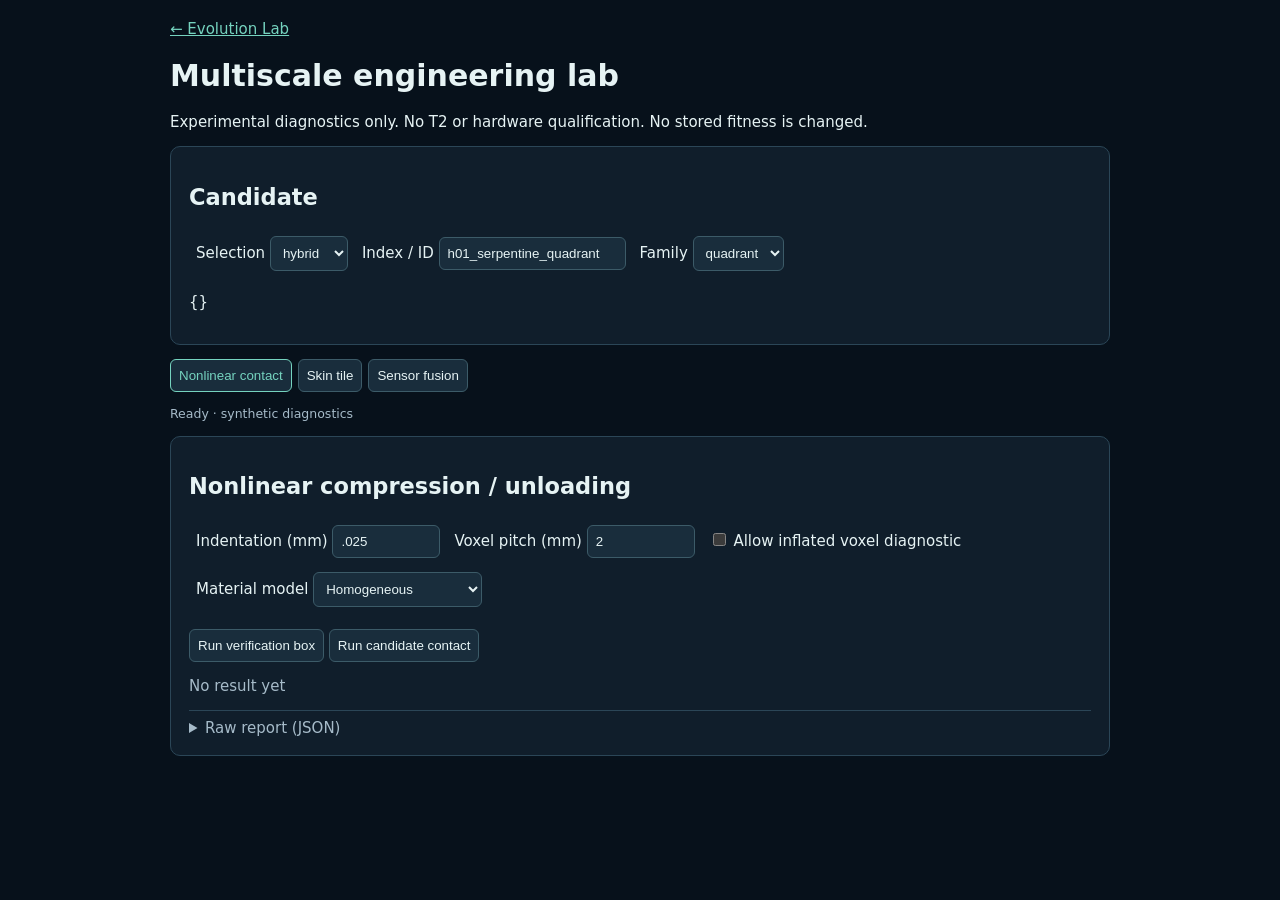
==== neuroskin_v30/lab.html @ b6096e7b "Reuse FEM internal force and expose signed membrane reactions and slope diagnostics" ====
<!doctype html><html lang="en"><meta charset="utf-8"><meta name="viewport" content="width=device-width,initial-scale=1"><title>NeuroSkin · Multiscale lab</title>
<script src="/static/plotly.min.js"></script><script src="/static/lab_visuals.js"></script><style>html{background:#07111b;color-scheme:dark}html.embedded-root{background:#101e2b}body{display:flow-root;box-sizing:border-box;font:15px system-ui;background:#07111b;color:#e6f3f4;max-width:980px;margin:auto;padding:20px}a{color:#75d3bf}section{border:1px solid #2b4657;background:#101e2b;border-radius:10px;padding:18px;margin:14px 0}label{display:inline-block;margin:7px}input,select,button{background:#192d3c;color:inherit;border:1px solid #3c5b68;border-radius:6px;padding:8px}input[type=number]{width:90px}button{cursor:pointer}button:disabled{opacity:.5}pre{white-space:pre-wrap;overflow-wrap:anywhere;max-height:350px;overflow:auto}#maps{display:flex;flex-wrap:wrap;gap:14px}.map{display:grid;gap:3px}.cell{min-width:40px;padding:7px;text-align:center;border-radius:4px;font-size:12px;color:#e6f3f4}small{color:#a6bbc9}[hidden]{display:none!important}#labTabs{display:flex;flex-wrap:wrap;gap:6px;margin:12px 0}#labTabs button[aria-selected=true]{border-color:#75d3bf;color:#75d3bf}.embedded{max-width:none;margin:0;padding:0;background:#101e2b}.embedded>#backToEvolution,.embedded>h1,.embedded>p{display:none}.embedded section{margin:8px 0}.embedded pre{max-height:420px}.embedded #maps{overflow:auto}button:focus-visible{outline:2px solid #75d3bf;outline-offset:2px}.lab-metrics{display:grid;grid-template-columns:repeat(auto-fit,minmax(150px,1fr));gap:8px;margin:12px 0}.lab-metrics:empty{display:none}.lab-metric{background:#192d3c;padding:10px;border-radius:7px;display:grid;gap:4px;min-width:0}.lab-metric strong{color:#75d3bf;font-size:17px;overflow-wrap:anywhere}.lab-table{grid-column:1/-1;width:100%;border-collapse:collapse;font-size:12px}.lab-table th,.lab-table td{border-bottom:1px solid #2b4657;padding:8px;text-align:right}.lab-table th:first-child,.lab-table td:first-child{text-align:left}.lab-status,.lab-activity{color:#a6bbc9}.lab-raw{border-top:1px solid #2b4657;padding-top:8px;margin-top:8px}.lab-raw summary{color:#a6bbc9;cursor:pointer}@media(max-width:620px){.lab-table{display:block;overflow:auto;white-space:nowrap}.lab-metrics{grid-template-columns:repeat(auto-fit,minmax(125px,1fr))}} .lab-visuals{display:grid;grid-template-columns:repeat(2,minmax(0,1fr));gap:8px;margin:10px 0}.lab-visuals[hidden]{display:none!important}.lab-visual-plot{height:340px;min-width:0}.lab-visuals .lab-visual-controls,.lab-visuals .lab-visual-note{grid-column:1/-1}.lab-visual-controls{display:flex;flex-wrap:wrap;gap:6px;align-items:center}.lab-visual-wide{grid-column:1/-1;height:420px}@media(max-width:720px){.lab-visuals{grid-template-columns:1fr}.lab-visual-plot,.lab-visual-wide{height:300px}}</style>
<a id="backToEvolution" href="/">← Evolution Lab</a><h1>Multiscale engineering lab</h1><p>Experimental diagnostics only. No T2 or hardware qualification. No stored fitness is changed.</p>
<section><h2>Candidate</h2><label>Selection <select id="selection"><option>hybrid</option><option>seed</option><option>best</option><option>id</option><option>family</option><option>gallery</option></select></label><label>Index / ID <input id="index" value="h01_serpentine_quadrant"></label><label>Family <select id="family"><option>quadrant</option><option>crown</option><option>chiral</option></select></label><p id="context"></p></section>
<section><h2>Nonlinear compression / unloading</h2><label>Indentation (mm) <input id="indent" type="number" min=".001" max=".25" step=".005" value=".025"></label><label>Voxel pitch (mm) <input id="meshPitch" type="number" min=".5" max="2.5" step=".25" value="2"></label><label><input id="allow" type="checkbox"> Allow inflated voxel diagnostic</label><label>Material model <select id="materialModel"><option value="homogeneous">Homogeneous</option><option value="stiff_plates">Two bonded materials</option></select></label><span id="materialSettings" hidden><label>Second material E (MPa) <input id="secondE" type="number" value="10" min=".01" max="1000" step=".1"></label></span><p><button id="box">Run verification box</button> <button id="candidate">Run candidate contact</button></p><pre id="fem">No result yet</pre></section>
<section><h2>Tile response and grid reconstruction (T0)</h2><label>Size <select id="size"><option>3</option><option>5</option><option>8</option></select></label><label>Pitch (mm) <input id="pitch" type="number" value="20" min="1" max="100"></label><label>Membrane model <select id="membraneModel"><option value="spring">Fast scalar springs</option><option value="tensioned_q1">Pretensioned Q1 membrane</option></select></label><span id="springSettings"><label>Coupling (N/mm) <input id="coupling" type="number" value=".2" min="0" step=".05"></label></span><span id="membraneSettings" hidden><label>Pretension (N/mm) <input id="pretension" type="number" value=".2" min=".001" max="20" step=".05"></label><label>Cells per pitch <select id="membraneSubdivisions"><option>4</option><option>8</option></select></label></span><label>Noise (N RMS) <input id="noise" type="number" value=".001" min="0" step=".001"></label><p>Contacts (mm, N); coordinates originate at the first taxel centre.</p><div id="contacts"></div><button id="add">Add contact</button> <button id="tile">Solve tile</button><div id="maps"></div><pre id="tileResult">No result yet</pre></section>
<section><h2>Sensor fusion — matched readout ablation (T0)</h2><p>Compare static, intermediate-stage and wired PVDF outputs at a known excitation frequency. No change to stored fitness.</p><label>Contact grid <select id="fusionGrid"><option value="3">3 × 3</option><option value="5">5 × 5</option></select></label><label>Frequency <select id="fusionFrequency"><option value="0">DC (0 Hz)</option><option value="2">2 Hz</option><option value="25" selected>25 Hz</option><option value="150">150 Hz</option></select></label><button id="fusion">Compare readouts</button><pre id="fusionResult">No result yet</pre></section>
<script>
'use strict';const $=id=>document.getElementById(id), q=new URLSearchParams(location.search);for(const key of ['selection','index','family'])if(q.has(key))$(key).value=q.get(key);
const context={};for(const key of ['run_id','generation','piezo_count_override','piezo_wiring_override','expected_live_run_id','expected_candidate_id'])if(q.has(key))context[key]=['run_id','expected_live_run_id','expected_candidate_id'].includes(key)?q.get(key):Number(q.get(key));$('context').textContent=JSON.stringify(context);for(const key of ['selection','index','family'])$(key).onchange=()=>{for(const k of Object.keys(context))delete context[k];$('context').textContent='Live candidate selection';};
function selection(){return {...context,selection:$('selection').value,index:$('index').value,family:$('family').value};}function num(id){return Number($(id).value);}
let labBusy=false;
function makeNode(tag,text,cls){const n=document.createElement(tag);if(text)n.textContent=text;if(cls)n.className=cls;return n;}
function activity(text,busy){labBusy=busy;const n=$('labActivity');if(n)n.textContent=text;if(window.parent!==window&&q.get('embedded')==='1')parent.postMessage({type:'neuroskin:lab-busy',busy},location.origin);}
async function post(path,payload,out,render){if(labBusy)return;const controls=[...document.querySelectorAll('button,input,select')].filter(n=>!n.disabled&&!n.closest('#labTabs'));controls.forEach(b=>b.disabled=true);const ui=labOutputs.get(out.id);ui.summary.replaceChildren();ui.result=null;renderLabVisual();ui.status.textContent='Computing…';out.textContent='Computing…';activity('Computing '+path+'…',true);try{const r=await fetch('/api/v30/'+path,{method:'POST',headers:{'Content-Type':'application/json'},body:JSON.stringify(payload)}),d=await r.json();if(!r.ok)throw Error(typeof d.detail==='string'?d.detail:JSON.stringify(d.detail));out.textContent=JSON.stringify(d,null,2);renderSummary(path,d,ui.summary);ui.status.textContent='Completed · diagnostic only';if(render)render(d);ui.result=d;renderLabVisual();if(embedded)parent.postMessage({type:'neuroskin:lab-report',result:d},location.origin);activity('Completed '+path,false);}catch(e){ui.status.textContent='Error: '+e.message;out.textContent='Error: '+e.message;activity('Request failed',false);}finally{controls.forEach(b=>b.disabled=false);activity($('labActivity').textContent,false);}}
$('materialModel').onchange=()=>{$('materialSettings').hidden=$('materialModel').value==='homogeneous';};
$('box').onclick=()=>post('nonlinear/contact-box',{indentation_mm:num('indent'),layered:$('materialModel').value==='stiff_plates',second_young_MPa:num('secondE')},$('fem'));$('candidate').onclick=()=>post('nonlinear/candidate',{...selection(),indentation_mm:num('indent'),pitch_mm:num('meshPitch'),allow_inflated_geometry:$('allow').checked,material_model:$('materialModel').value,plate_young_MPa:num('secondE')},$('fem'));
$('fusion').onclick=()=>post('fusion',{...selection(),grid:num('fusionGrid'),frequency_hz:num('fusionFrequency')},$('fusionResult'));
function addContact(x=20,y=20,f=.1){if($('contacts').children.length>=8)return;const row=document.createElement('div');for(const [title,v] of [['X',x],['Y',y],['Force',f]]){const l=document.createElement('label'),i=document.createElement('input');l.textContent=title+' ';i.type='number';i.step='any';i.value=v;l.append(i);row.append(l);}const b=document.createElement('button');b.textContent='Remove';b.onclick=()=>row.remove();row.append(b);$('contacts').append(row);}addContact();$('add').onclick=()=>addContact();
function renderMaps(d){$('maps').replaceChildren();const max=Math.max(1e-12,...[...d.load_grid_N.flat(),...d.reaction_N.flat(),...d.reconstructed_load_N.flat()].map(Math.abs));for(const [title,grid] of [['Applied load',d.load_grid_N],['Taxel reactions',d.reaction_N],['Reconstructed grid',d.reconstructed_load_N]]){const panel=document.createElement('div'),h=document.createElement('h3'),map=document.createElement('div');h.textContent=title+' [N]';map.className='map';map.style.gridTemplateColumns='repeat('+grid.length+',1fr)';for(const val of grid.flat()){const cell=document.createElement('div');cell.className='cell';cell.style.background='rgba('+(val<0?'88,139,220':'68,180,158')+','+(.10+.8*Math.abs(val)/max)+')';cell.textContent=val.toFixed(3);map.append(cell);}panel.append(h,map);$('maps').append(panel);}}
$('membraneModel').onchange=()=>{$('springSettings').hidden=$('membraneModel').value!=='spring';$('membraneSettings').hidden=$('membraneModel').value!=='tensioned_q1';};
$('tile').onclick=()=>{const contacts=[...$('contacts').children].map(r=>{const [x_mm,y_mm,force_N]=[...r.querySelectorAll('input')].map(i=>Number(i.value));return{x_mm,y_mm,force_N};});$('maps').replaceChildren();post('tile',{...selection(),size:num('size'),pitch_mm:num('pitch'),coupling_N_mm:num('coupling'),membrane_model:$('membraneModel').value,pretension_N_mm:num('pretension'),membrane_subdivisions:num('membraneSubdivisions'),noise_N:num('noise'),contacts},$('tileResult'),renderMaps);};

const labOutputs=new Map();let labVisible=true,visualDraw=Promise.resolve(),visualRevision=0;
const labVisuals=window.NeuroLabVisuals;
for(const id of ['fem','tileResult','fusionResult']){const pre=$(id),status=makeNode('p','No result yet','lab-status'),summary=makeNode('div','','lab-metrics'),raw=makeNode('details','','lab-raw');status.setAttribute('role','status');raw.append(makeNode('summary','Raw report (JSON)'));pre.before(status,summary,raw);raw.append(pre);const visual=makeNode('div','','lab-visuals');visual.id=id+'Visual';visual.hidden=true;summary.after(visual);labOutputs.set(id,{status,summary,visual,result:null,stage:2,scale:1});}
function renderLabVisual(){
  const rev=++visualRevision;
  visualDraw=visualDraw.catch(()=>{}).then(async()=>{
    if(rev!==visualRevision)return;
    const ids=['fem','tileResult','fusionResult'];
    for(const [i,id] of ids.entries()){
      const ui=labOutputs.get(id),v=ui.visual,d=ui.result;
      for(const plot of v.querySelectorAll('.js-plotly-plot'))Plotly.purge(plot);
      v.replaceChildren();v.hidden=!labVisible||i!==activeLab||!d;
      if(v.hidden)continue;
      try{
        const append=async(spec,wide=false)=>{const div=makeNode('div','','lab-visual-plot'+(wide?' lab-visual-wide':''));v.append(div);await Plotly.react(div,spec.traces,spec.layout,labVisuals.config);};
        if(id==='fem'&&d.contact_fields){
          const bar=makeNode('div','','lab-visual-controls'),stage=makeNode('select'),scale=makeNode('select');
          stage.id='contactVisualStage';stage.setAttribute('aria-label','Contact stage');
          d.stages.forEach((s,j)=>stage.append(new Option('Step '+(j+1)+' · '+s.indentation_mm+' mm',j)));
          stage.value=String(ui.stage);stage.onchange=()=>{ui.stage=Number(stage.value);renderLabVisual();};
          for(const s of [1,5,10,20])scale.append(new Option(s+'× deformation',s));
          scale.value=String(ui.scale);scale.onchange=()=>{ui.scale=Number(scale.value);renderLabVisual();};
          bar.append(stage,scale,makeNode('small','Green: material 1 · purple: material 2 · ghost: reference; indenter shown only at true scale.'));v.append(bar);
          await append(labVisuals.contact(d,ui.stage,ui.scale));await append(labVisuals.contactCurve(d));
        }else if(id==='tileResult'){await append(labVisuals.tile(d),true);}
        else if(id==='fusionResult'){await append(labVisuals.fusion(d),true);}
      }catch(e){v.append(makeNode('small','Visualization unavailable: '+e.message,'lab-visual-note'));}
    }
  });
}
function renderSummary(path,d,root){
 const fmt=(n,digits=3)=>Number.isFinite(n)?Number(n).toFixed(digits):'—';
 const add=(name,value,note)=>{const card=makeNode('div','','lab-metric');card.append(makeNode('small',name),makeNode('strong',value));if(note)card.append(makeNode('small',note));root.append(card);};
 if(path.startsWith('nonlinear/')){
  const stages=d.stages||[],peak=Math.max(0,...stages.map(s=>s.contact_force_N||0));
  add('Materials',String(d.materials?.length??1),'Perfectly bonded elastic regions');
  add('Mesh',String(d.mesh?.tetrahedra??'—')+' TET4',d.inflated_features?d.inflated_features+' inflated members':'Reference or resolved geometry');
  add('Peak contact force',fmt(peak,5)+' N');add('Force balance error',fmt(Math.max(0,...stages.map(s=>s.vertical_balance_error_N||0)),8)+' N');
  add('Residual displacement',fmt(stages.at(-1)?.displacement_max_mm,8)+' mm','After elastic unloading');
 }else if(path==='tile'){
  add('Total applied load',fmt(d.load_grid_N.flat().reduce((a,b)=>a+b,0),4)+' N');add('Force balance error',fmt(d.force_balance_error_N,8)+' N');
  add('Grid reconstruction RMSE',fmt(1000*d.reconstruction_grid_rmse_N,3)+' mN',d.membrane_surface?'Taxel-center inverse basis':'Matched-model inverse');add('Transfer condition',fmt(d.transfer_condition,2));
  if(d.membrane_surface){add('Membrane mesh',String(d.membrane_surface.node_count)+' nodes');add('Membrane energy',fmt(d.membrane_energy_Nmm*1000,4)+' µJ');add('Energy balance',fmt(d.energy_balance_error_Nmm,9)+' N mm');add('Maximum slope',fmt(d.maximum_membrane_slope,4),d.small_slope_screen?'Within assumed 0.1 small-slope screen':'Outside assumed 0.1 small-slope screen; refine model');add('Minimum bonded reaction',fmt(d.minimum_reaction_N,5)+' N','Negative = tensile reaction, not unilateral contact');}
 }else if(path==='fusion'){
  const table=makeNode('table','','lab-table'),head=makeNode('tr');for(const col of ['Readout','Channels','Force RMSE [mN]','Position MAE [mm]','False positives'])head.append(makeNode('th',col));table.append(head);
  for(const [name,m] of Object.entries(d.models||{})){const tr=makeNode('tr');for(const v of [name.replaceAll('_',' '),String(m.channels),fmt(1000*m.force_rmse_norm_N,2),fmt(m.position_mae_mm),fmt(100*m.false_positive_fraction_assumed,1)+'%'])tr.append(makeNode('td',v));table.append(tr);}root.append(table);
  add('Assumed PVDF clipping',fmt(100*d.pvdf_saturated_sample_fraction_assumed,1)+'%','Ideal ADC ±1.65 V');
  if(d.feedback_study){const f=d.feedback_study;add('Feedback study',fmt(f.selected_feedback_pF,1)+' pF','Validation-selected, not applied');add('Held-out clipping',fmt(100*f.test_saturated_fraction,1)+'%','Ideal gain model');add('Feedback resistance',fmt(f.required_feedback_resistance_Gohm_assumed,2)+' GΩ','Ideal RC only');}
 }
}
const embedded=q.get('embedded')==='1'&&window.parent!==window;
const sections=[...document.querySelectorAll('section')];
const tabNames=['Nonlinear contact','Skin tile','Sensor fusion'];
const nav=document.createElement('nav');nav.id='labTabs';nav.setAttribute('role','tablist');nav.setAttribute('aria-label','Multiscale experiments');
const labActivity=makeNode('small','Ready · synthetic diagnostics','lab-activity');labActivity.id='labActivity';labActivity.setAttribute('role','status');sections[1].before(nav,labActivity);
let activeLab=0;
function showLab(i){activeLab=i;sections.slice(1).forEach((s,j)=>{s.hidden=i!==j;const b=nav.children[j];b.setAttribute('aria-selected',String(i===j));b.tabIndex=i===j?0:-1;});renderLabVisual();}
tabNames.forEach((name,i)=>{const b=document.createElement('button');b.type='button';b.textContent=name;b.id='lab-tab-'+i;b.setAttribute('role','tab');sections[i+1].id='lab-panel-'+i;sections[i+1].setAttribute('role','tabpanel');sections[i+1].setAttribute('aria-labelledby',b.id);b.setAttribute('aria-controls',sections[i+1].id);b.onclick=()=>showLab(i);nav.append(b);});
nav.addEventListener('keydown',e=>{if(!['ArrowLeft','ArrowRight','Home','End'].includes(e.key))return;e.preventDefault();showLab(e.key==='Home'?0:e.key==='End'?2:(activeLab+(e.key==='ArrowRight'?1:2))%3);nav.children[activeLab].focus();});showLab(0);
if(embedded){document.documentElement.classList.add('embedded-root');document.body.classList.add('embedded');sections[0].hidden=true;for(const key of ['selection','index','family'])$(key).disabled=true;
 const reportHeight=()=>parent.postMessage({type:'neuroskin:lab-height',height:Math.ceil(document.body.getBoundingClientRect().height)},location.origin);
 window.addEventListener('message',e=>{if(e.origin===location.origin&&e.source===parent&&e.data?.type==='neuroskin:lab-visible'&&typeof e.data.visible==='boolean'){labVisible=e.data.visible;renderLabVisual();}});
 new ResizeObserver(reportHeight).observe(document.body);reportHeight();}
</script></html>
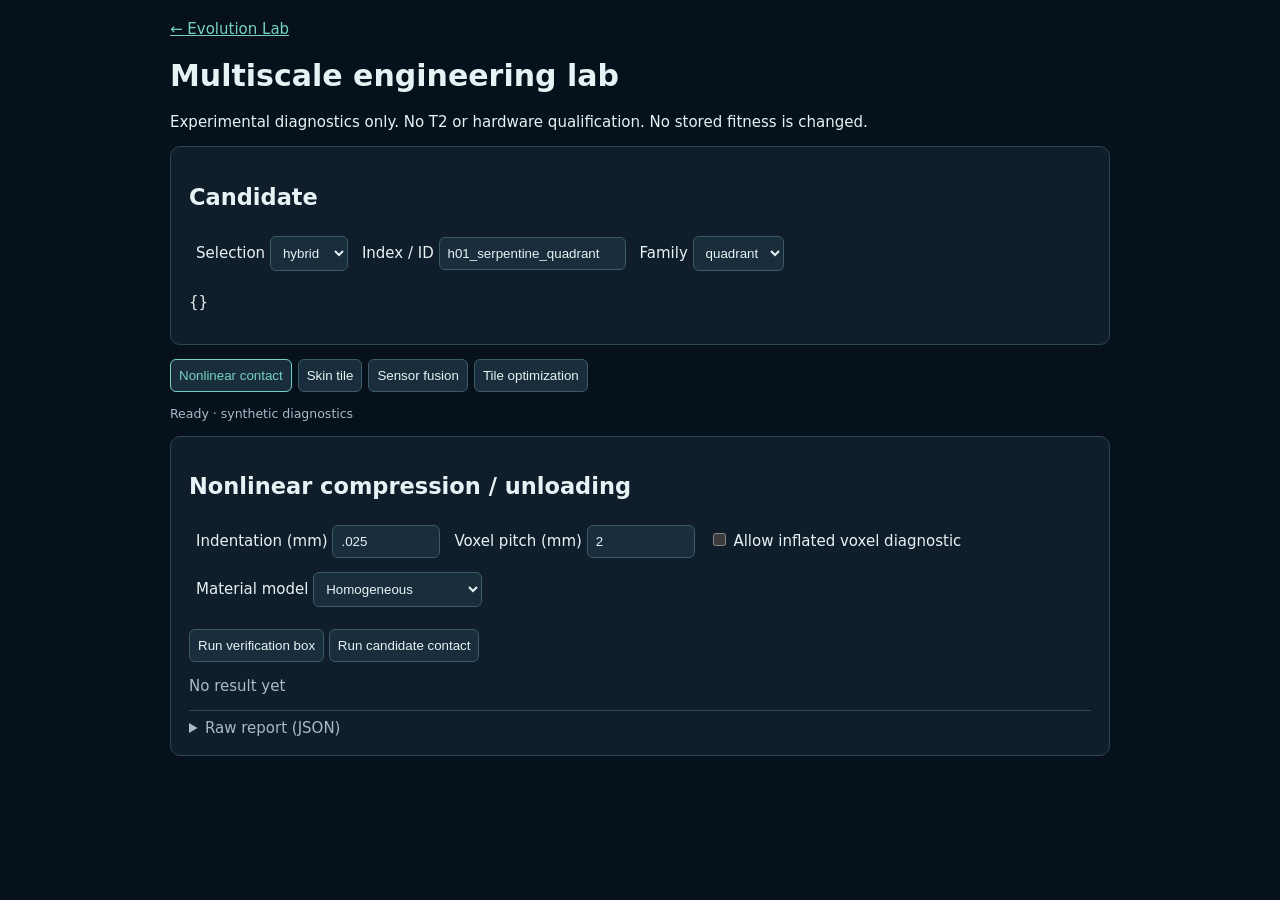
==== commit eae2b242: "Add fixed-footprint multiscale tile design search and separate nonlinear Pareto refinement" ====
--- a/neuroskin_v30/lab.html
+++ b/neuroskin_v30/lab.html
@@ -3,8 +3,9 @@
 <a id="backToEvolution" href="/">← Evolution Lab</a><h1>Multiscale engineering lab</h1><p>Experimental diagnostics only. No T2 or hardware qualification. No stored fitness is changed.</p>
 <section><h2>Candidate</h2><label>Selection <select id="selection"><option>hybrid</option><option>seed</option><option>best</option><option>id</option><option>family</option><option>gallery</option></select></label><label>Index / ID <input id="index" value="h01_serpentine_quadrant"></label><label>Family <select id="family"><option>quadrant</option><option>crown</option><option>chiral</option></select></label><p id="context"></p></section>
 <section><h2>Nonlinear compression / unloading</h2><label>Indentation (mm) <input id="indent" type="number" min=".001" max=".25" step=".005" value=".025"></label><label>Voxel pitch (mm) <input id="meshPitch" type="number" min=".5" max="2.5" step=".25" value="2"></label><label><input id="allow" type="checkbox"> Allow inflated voxel diagnostic</label><label>Material model <select id="materialModel"><option value="homogeneous">Homogeneous</option><option value="stiff_plates">Two bonded materials</option></select></label><span id="materialSettings" hidden><label>Second material E (MPa) <input id="secondE" type="number" value="10" min=".01" max="1000" step=".1"></label></span><p><button id="box">Run verification box</button> <button id="candidate">Run candidate contact</button></p><pre id="fem">No result yet</pre></section>
-<section><h2>Tile response and grid reconstruction (T0)</h2><label>Size <select id="size"><option>3</option><option>5</option><option>8</option></select></label><label>Pitch (mm) <input id="pitch" type="number" value="20" min="1" max="100"></label><label>Membrane model <select id="membraneModel"><option value="spring">Fast scalar springs</option><option value="tensioned_q1">Pretensioned Q1 membrane</option></select></label><span id="springSettings"><label>Coupling (N/mm) <input id="coupling" type="number" value=".2" min="0" step=".05"></label></span><span id="membraneSettings" hidden><label>Pretension (N/mm) <input id="pretension" type="number" value=".2" min=".001" max="20" step=".05"></label><label>Cells per pitch <select id="membraneSubdivisions"><option>4</option><option>8</option></select></label></span><label>Noise (N RMS) <input id="noise" type="number" value=".001" min="0" step=".001"></label><p>Contacts (mm, N); coordinates originate at the first taxel centre.</p><div id="contacts"></div><button id="add">Add contact</button> <button id="tile">Solve tile</button><div id="maps"></div><pre id="tileResult">No result yet</pre></section>
+<section><h2>Tile response and grid reconstruction (T0)</h2><label>Size <select id="size"><option>3</option><option>5</option><option>8</option></select></label><label>Pitch (mm) <input id="pitch" type="number" value="20" min="1" max="100"></label><label>Membrane model <select id="membraneModel"><option value="spring">Fast scalar springs</option><option value="tensioned_q1">Pretensioned Q1 membrane</option><option value="nonlinear_coupled">Nonlinear membrane + 3D substrate</option></select></label><span id="springSettings"><label>Coupling (N/mm) <input id="coupling" type="number" value=".2" min="0" step=".05"></label></span><span id="membraneSettings" hidden><label>Pretension (N/mm) <input id="pretension" type="number" value=".2" min=".001" max="20" step=".05"></label><label>Cells per pitch <select id="membraneSubdivisions"><option>4</option><option>8</option></select></label></span><span id="nonlinearTileSettings" hidden><label>Membrane E (MPa) <input id="membraneE" type="number" value="2" min=".01" max="100" step=".1"></label><label>Membrane thickness (mm) <input id="membraneThickness" type="number" value=".5" min=".01" max="5" step=".1"></label><label>Substrate E (MPa) <input id="substrateE" type="number" value="1" min=".01" max="1000" step=".1"></label><label>Substrate thickness (mm) <input id="substrateThickness" type="number" value="4" min=".1" max="20" step=".1"></label></span><label>Noise (N RMS) <input id="noise" type="number" value=".001" min="0" step=".001"></label><p>Contacts (mm, N); coordinates originate at the first taxel centre.</p><div id="contacts"></div><button id="add">Add contact</button> <button id="tile">Solve tile</button><div id="maps"></div><pre id="tileResult">No result yet</pre></section>
 <section><h2>Sensor fusion — matched readout ablation (T0)</h2><p>Compare static, intermediate-stage and wired PVDF outputs at a known excitation frequency. No change to stored fitness.</p><label>Contact grid <select id="fusionGrid"><option value="3">3 × 3</option><option value="5">5 × 5</option></select></label><label>Frequency <select id="fusionFrequency"><option value="0">DC (0 Hz)</option><option value="2">2 Hz</option><option value="25" selected>25 Hz</option><option value="150">150 Hz</option></select></label><button id="fusion">Compare readouts</button><pre id="fusionResult">No result yet</pre></section>
+<section><h2>Multiscale skin optimization (T0)</h2><p>Fixed physical patch, common contacts, linear screen followed by nonlinear 3D-substrate refinement. No automatic champion promotion.</p><label>Patch side (mm) <input id="optSide" type="number" value="120" min="60" max="300"></label><label>Finalists <select id="optFinalists"><option>1</option><option selected>2</option><option>3</option></select></label><label>CPU workers <select id="optWorkers"><option>1</option><option selected>2</option><option>3</option><option>4</option></select></label><label><input id="optLibrary" type="checkbox" checked> Include 2 reference hybrids</label><p>Search 3×3 and 5×5; pretension 0.1/0.3/1 N/mm; substrate depth 2/4 mm. Uses current membrane E, thickness, substrate E and noise controls from Skin tile.</p><button id="optimizeTile">Optimize patch</button><pre id="optimizationResult">No result yet</pre></section>
 <script>
 'use strict';const $=id=>document.getElementById(id), q=new URLSearchParams(location.search);for(const key of ['selection','index','family'])if(q.has(key))$(key).value=q.get(key);
 const context={};for(const key of ['run_id','generation','piezo_count_override','piezo_wiring_override','expected_live_run_id','expected_candidate_id'])if(q.has(key))context[key]=['run_id','expected_live_run_id','expected_candidate_id'].includes(key)?q.get(key):Number(q.get(key));$('context').textContent=JSON.stringify(context);for(const key of ['selection','index','family'])$(key).onchange=()=>{for(const k of Object.keys(context))delete context[k];$('context').textContent='Live candidate selection';};
@@ -18,17 +19,18 @@
 $('fusion').onclick=()=>post('fusion',{...selection(),grid:num('fusionGrid'),frequency_hz:num('fusionFrequency')},$('fusionResult'));
 function addContact(x=20,y=20,f=.1){if($('contacts').children.length>=8)return;const row=document.createElement('div');for(const [title,v] of [['X',x],['Y',y],['Force',f]]){const l=document.createElement('label'),i=document.createElement('input');l.textContent=title+' ';i.type='number';i.step='any';i.value=v;l.append(i);row.append(l);}const b=document.createElement('button');b.textContent='Remove';b.onclick=()=>row.remove();row.append(b);$('contacts').append(row);}addContact();$('add').onclick=()=>addContact();
 function renderMaps(d){$('maps').replaceChildren();const max=Math.max(1e-12,...[...d.load_grid_N.flat(),...d.reaction_N.flat(),...d.reconstructed_load_N.flat()].map(Math.abs));for(const [title,grid] of [['Applied load',d.load_grid_N],['Taxel reactions',d.reaction_N],['Reconstructed grid',d.reconstructed_load_N]]){const panel=document.createElement('div'),h=document.createElement('h3'),map=document.createElement('div');h.textContent=title+' [N]';map.className='map';map.style.gridTemplateColumns='repeat('+grid.length+',1fr)';for(const val of grid.flat()){const cell=document.createElement('div');cell.className='cell';cell.style.background='rgba('+(val<0?'88,139,220':'68,180,158')+','+(.10+.8*Math.abs(val)/max)+')';cell.textContent=val.toFixed(3);map.append(cell);}panel.append(h,map);$('maps').append(panel);}}
-$('membraneModel').onchange=()=>{$('springSettings').hidden=$('membraneModel').value!=='spring';$('membraneSettings').hidden=$('membraneModel').value!=='tensioned_q1';};
-$('tile').onclick=()=>{const contacts=[...$('contacts').children].map(r=>{const [x_mm,y_mm,force_N]=[...r.querySelectorAll('input')].map(i=>Number(i.value));return{x_mm,y_mm,force_N};});$('maps').replaceChildren();post('tile',{...selection(),size:num('size'),pitch_mm:num('pitch'),coupling_N_mm:num('coupling'),membrane_model:$('membraneModel').value,pretension_N_mm:num('pretension'),membrane_subdivisions:num('membraneSubdivisions'),noise_N:num('noise'),contacts},$('tileResult'),renderMaps);};
+$('membraneModel').onchange=()=>{$('springSettings').hidden=$('membraneModel').value!=='spring';$('membraneSettings').hidden=$('membraneModel').value==='spring';$('nonlinearTileSettings').hidden=$('membraneModel').value!=='nonlinear_coupled';};
+$('tile').onclick=()=>{const contacts=[...$('contacts').children].map(r=>{const [x_mm,y_mm,force_N]=[...r.querySelectorAll('input')].map(i=>Number(i.value));return{x_mm,y_mm,force_N};});$('maps').replaceChildren();post($('membraneModel').value==='nonlinear_coupled'?'tile/nonlinear':'tile',{...selection(),size:num('size'),pitch_mm:num('pitch'),coupling_N_mm:num('coupling'),membrane_model:$('membraneModel').value,pretension_N_mm:num('pretension'),membrane_subdivisions:num('membraneSubdivisions'),membrane_young_MPa:num('membraneE'),membrane_thickness_mm:num('membraneThickness'),substrate_young_MPa:num('substrateE'),substrate_thickness_mm:num('substrateThickness'),noise_N:num('noise'),contacts},$('tileResult'),renderMaps);};
 
+$('optimizeTile').onclick=()=>post('tile/optimize',{...selection(),patch_side_mm:num('optSide'),finalists:num('optFinalists'),compute_workers:num('optWorkers'),include_library:$('optLibrary').checked,membrane_young_MPa:num('membraneE'),membrane_thickness_mm:num('membraneThickness'),substrate_young_MPa:num('substrateE'),noise_N:num('noise')},$('optimizationResult'));
 const labOutputs=new Map();let labVisible=true,visualDraw=Promise.resolve(),visualRevision=0;
 const labVisuals=window.NeuroLabVisuals;
-for(const id of ['fem','tileResult','fusionResult']){const pre=$(id),status=makeNode('p','No result yet','lab-status'),summary=makeNode('div','','lab-metrics'),raw=makeNode('details','','lab-raw');status.setAttribute('role','status');raw.append(makeNode('summary','Raw report (JSON)'));pre.before(status,summary,raw);raw.append(pre);const visual=makeNode('div','','lab-visuals');visual.id=id+'Visual';visual.hidden=true;summary.after(visual);labOutputs.set(id,{status,summary,visual,result:null,stage:2,scale:1});}
+for(const id of ['fem','tileResult','fusionResult','optimizationResult']){const pre=$(id),status=makeNode('p','No result yet','lab-status'),summary=makeNode('div','','lab-metrics'),raw=makeNode('details','','lab-raw');status.setAttribute('role','status');raw.append(makeNode('summary','Raw report (JSON)'));pre.before(status,summary,raw);raw.append(pre);const visual=makeNode('div','','lab-visuals');visual.id=id+'Visual';visual.hidden=true;summary.after(visual);labOutputs.set(id,{status,summary,visual,result:null,stage:2,scale:1,field:'material'});}
 function renderLabVisual(){
   const rev=++visualRevision;
   visualDraw=visualDraw.catch(()=>{}).then(async()=>{
     if(rev!==visualRevision)return;
-    const ids=['fem','tileResult','fusionResult'];
+    const ids=['fem','tileResult','fusionResult','optimizationResult'];
     for(const [i,id] of ids.entries()){
       const ui=labOutputs.get(id),v=ui.visual,d=ui.result;
       for(const plot of v.querySelectorAll('.js-plotly-plot'))Plotly.purge(plot);
@@ -43,10 +45,12 @@
           stage.value=String(ui.stage);stage.onchange=()=>{ui.stage=Number(stage.value);renderLabVisual();};
           for(const s of [1,5,10,20])scale.append(new Option(s+'× deformation',s));
           scale.value=String(ui.scale);scale.onchange=()=>{ui.scale=Number(scale.value);renderLabVisual();};
-          bar.append(stage,scale,makeNode('small','Green: material 1 · purple: material 2 · ghost: reference; indenter shown only at true scale.'));v.append(bar);
-          await append(labVisuals.contact(d,ui.stage,ui.scale));await append(labVisuals.contactCurve(d));
+          const field=makeNode('select');field.setAttribute('aria-label','Nonlinear field');for(const [k,v] of [['material','Material regions'],['stress','Cauchy von Mises [MPa]'],['J','Volume ratio J']])field.append(new Option(v,k));field.value=ui.field;field.onchange=()=>{ui.field=field.value;renderLabVisual();};
+          bar.append(stage,scale,field,makeNode('small','Ghost: reference; indenter shown only at true scale. Field scale shared across stages.'));v.append(bar);
+          await append(labVisuals.contact(d,ui.stage,ui.scale,ui.field));await append(labVisuals.contactCurve(d));
         }else if(id==='tileResult'){await append(labVisuals.tile(d),true);}
         else if(id==='fusionResult'){await append(labVisuals.fusion(d),true);}
+        else if(id==='optimizationResult'){await append(labVisuals.optimization(d),true);}
       }catch(e){v.append(makeNode('small','Visualization unavailable: '+e.message,'lab-visual-note'));}
     }
   });
@@ -60,10 +64,15 @@
   add('Mesh',String(d.mesh?.tetrahedra??'—')+' TET4',d.inflated_features?d.inflated_features+' inflated members':'Reference or resolved geometry');
   add('Peak contact force',fmt(peak,5)+' N');add('Force balance error',fmt(Math.max(0,...stages.map(s=>s.vertical_balance_error_N||0)),8)+' N');
   add('Residual displacement',fmt(stages.at(-1)?.displacement_max_mm,8)+' mm','After elastic unloading');
- }else if(path==='tile'){
+ }else if(path==='tile'||path==='tile/nonlinear'){
   add('Total applied load',fmt(d.load_grid_N.flat().reduce((a,b)=>a+b,0),4)+' N');add('Force balance error',fmt(d.force_balance_error_N,8)+' N');
   add('Grid reconstruction RMSE',fmt(1000*d.reconstruction_grid_rmse_N,3)+' mN',d.membrane_surface?'Taxel-center inverse basis':'Matched-model inverse');add('Transfer condition',fmt(d.transfer_condition,2));
+  if(d.substrate){add('Substrate mesh',String(d.substrate.mesh.tetrahedra)+' TET4');add('Substrate energy',fmt(d.substrate_energy_Nmm*1000,4)+' µJ');add('Substrate strain',fmt(d.substrate.max_abs_principal_strain,4),d.substrate.small_strain_screen?'Within assumed linear strain screen':'Outside assumed linear strain screen');add('Membrane stretch energy',fmt(d.membrane_stretch_energy_Nmm*1000,4)+' µJ');add('Moderate slope screen',d.moderate_slope_screen?'Within 0.5':'Outside 0.5');}
   if(d.membrane_surface){add('Membrane mesh',String(d.membrane_surface.node_count)+' nodes');add('Membrane energy',fmt(d.membrane_energy_Nmm*1000,4)+' µJ');add('Energy balance',fmt(d.energy_balance_error_Nmm,9)+' N mm');add('Maximum slope',fmt(d.maximum_membrane_slope,4),d.small_slope_screen?'Within assumed 0.1 small-slope screen':'Outside assumed 0.1 small-slope screen; refine model');add('Minimum bonded reaction',fmt(d.minimum_reaction_N,5)+' N','Negative = tensile reaction, not unilateral contact');}
+ }else if(path==='tile/optimize'){
+  add('Screened',String(d.screening.length),d.screening_pass_count+' diagnostic passes');add('Refined',String(d.refined.length),d.refined_pareto_ids.length+' eligible Pareto designs');add('Excluded',String(d.excluded.length),'Conservative clearance');add('CPU workers',String(d.workers));
+  const table=makeNode('table','','lab-table'),head=makeNode('tr');for(const col of ['Refined design','Receptor','Grid','T [N/mm]','Depth [mm]','Force RMSE [mN]','Position MAE [mm]','Power [mW]','Status'])head.append(makeNode('th',col));table.append(head);
+  for(const r of d.refined){const tr=makeNode('tr');for(const v of [r.id,r.receptor.id,r.size+'×'+r.size,r.pretension_N_mm,r.substrate_thickness_mm,fmt(1000*r.metrics?.force_rmse_N,2),fmt(r.metrics?.position_mae_mm,2),fmt(r.metrics?.power_mW,2),r.failed?'Failed':d.refined_pareto_ids.includes(r.id)?'Pareto':r.diagnostic_screen_pass?'Pass':'Not eligible'])tr.append(makeNode('td',String(v)));table.append(tr);}root.append(table);
  }else if(path==='fusion'){
   const table=makeNode('table','','lab-table'),head=makeNode('tr');for(const col of ['Readout','Channels','Force RMSE [mN]','Position MAE [mm]','False positives'])head.append(makeNode('th',col));table.append(head);
   for(const [name,m] of Object.entries(d.models||{})){const tr=makeNode('tr');for(const v of [name.replaceAll('_',' '),String(m.channels),fmt(1000*m.force_rmse_norm_N,2),fmt(m.position_mae_mm),fmt(100*m.false_positive_fraction_assumed,1)+'%'])tr.append(makeNode('td',v));table.append(tr);}root.append(table);
@@ -73,13 +82,13 @@
 }
 const embedded=q.get('embedded')==='1'&&window.parent!==window;
 const sections=[...document.querySelectorAll('section')];
-const tabNames=['Nonlinear contact','Skin tile','Sensor fusion'];
+const tabNames=['Nonlinear contact','Skin tile','Sensor fusion','Tile optimization'];
 const nav=document.createElement('nav');nav.id='labTabs';nav.setAttribute('role','tablist');nav.setAttribute('aria-label','Multiscale experiments');
 const labActivity=makeNode('small','Ready · synthetic diagnostics','lab-activity');labActivity.id='labActivity';labActivity.setAttribute('role','status');sections[1].before(nav,labActivity);
 let activeLab=0;
 function showLab(i){activeLab=i;sections.slice(1).forEach((s,j)=>{s.hidden=i!==j;const b=nav.children[j];b.setAttribute('aria-selected',String(i===j));b.tabIndex=i===j?0:-1;});renderLabVisual();}
 tabNames.forEach((name,i)=>{const b=document.createElement('button');b.type='button';b.textContent=name;b.id='lab-tab-'+i;b.setAttribute('role','tab');sections[i+1].id='lab-panel-'+i;sections[i+1].setAttribute('role','tabpanel');sections[i+1].setAttribute('aria-labelledby',b.id);b.setAttribute('aria-controls',sections[i+1].id);b.onclick=()=>showLab(i);nav.append(b);});
-nav.addEventListener('keydown',e=>{if(!['ArrowLeft','ArrowRight','Home','End'].includes(e.key))return;e.preventDefault();showLab(e.key==='Home'?0:e.key==='End'?2:(activeLab+(e.key==='ArrowRight'?1:2))%3);nav.children[activeLab].focus();});showLab(0);
+nav.addEventListener('keydown',e=>{if(!['ArrowLeft','ArrowRight','Home','End'].includes(e.key))return;e.preventDefault();showLab(e.key==='Home'?0:e.key==='End'?tabNames.length-1:(activeLab+(e.key==='ArrowRight'?1:tabNames.length-1))%tabNames.length);nav.children[activeLab].focus();});showLab(0);
 if(embedded){document.documentElement.classList.add('embedded-root');document.body.classList.add('embedded');sections[0].hidden=true;for(const key of ['selection','index','family'])$(key).disabled=true;
  const reportHeight=()=>parent.postMessage({type:'neuroskin:lab-height',height:Math.ceil(document.body.getBoundingClientRect().height)},location.origin);
  window.addEventListener('message',e=>{if(e.origin===location.origin&&e.source===parent&&e.data?.type==='neuroskin:lab-visible'&&typeof e.data.visible==='boolean'){labVisible=e.data.visible;renderLabVisual();}});
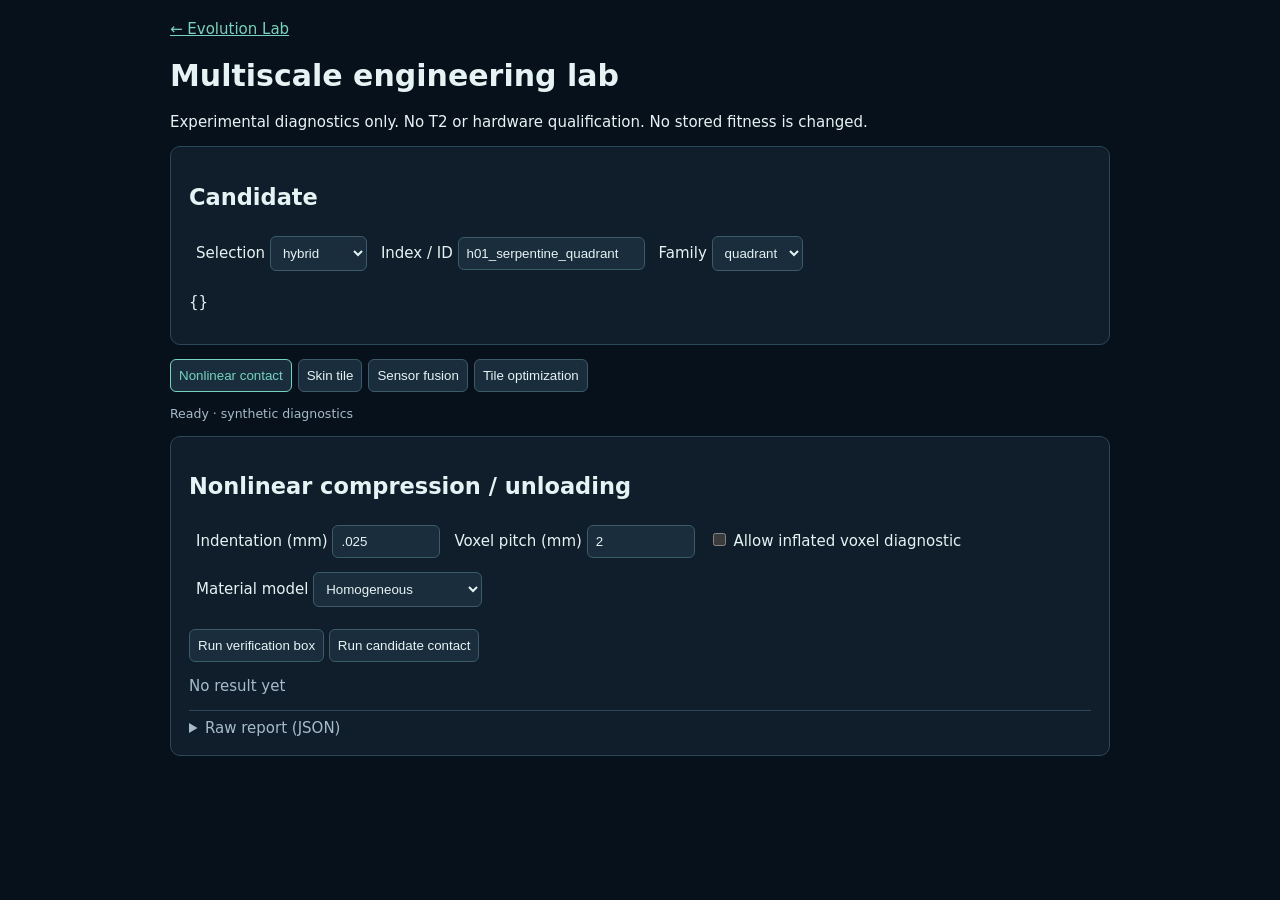
==== commit b4450927: "Save qualifying final run champions in User bests library" ====
--- a/neuroskin_v30/lab.html
+++ b/neuroskin_v30/lab.html
@@ -1,11 +1,11 @@
 <!doctype html><html lang="en"><meta charset="utf-8"><meta name="viewport" content="width=device-width,initial-scale=1"><title>NeuroSkin · Multiscale lab</title>
-<script src="/static/plotly.min.js"></script><script src="/static/lab_visuals.js"></script><style>html{background:#07111b;color-scheme:dark}html.embedded-root{background:#101e2b}body{display:flow-root;box-sizing:border-box;font:15px system-ui;background:#07111b;color:#e6f3f4;max-width:980px;margin:auto;padding:20px}a{color:#75d3bf}section{border:1px solid #2b4657;background:#101e2b;border-radius:10px;padding:18px;margin:14px 0}label{display:inline-block;margin:7px}input,select,button{background:#192d3c;color:inherit;border:1px solid #3c5b68;border-radius:6px;padding:8px}input[type=number]{width:90px}button{cursor:pointer}button:disabled{opacity:.5}pre{white-space:pre-wrap;overflow-wrap:anywhere;max-height:350px;overflow:auto}#maps{display:flex;flex-wrap:wrap;gap:14px}.map{display:grid;gap:3px}.cell{min-width:40px;padding:7px;text-align:center;border-radius:4px;font-size:12px;color:#e6f3f4}small{color:#a6bbc9}[hidden]{display:none!important}#labTabs{display:flex;flex-wrap:wrap;gap:6px;margin:12px 0}#labTabs button[aria-selected=true]{border-color:#75d3bf;color:#75d3bf}.embedded{max-width:none;margin:0;padding:0;background:#101e2b}.embedded>#backToEvolution,.embedded>h1,.embedded>p{display:none}.embedded section{margin:8px 0}.embedded pre{max-height:420px}.embedded #maps{overflow:auto}button:focus-visible{outline:2px solid #75d3bf;outline-offset:2px}.lab-metrics{display:grid;grid-template-columns:repeat(auto-fit,minmax(150px,1fr));gap:8px;margin:12px 0}.lab-metrics:empty{display:none}.lab-metric{background:#192d3c;padding:10px;border-radius:7px;display:grid;gap:4px;min-width:0}.lab-metric strong{color:#75d3bf;font-size:17px;overflow-wrap:anywhere}.lab-table{grid-column:1/-1;width:100%;border-collapse:collapse;font-size:12px}.lab-table th,.lab-table td{border-bottom:1px solid #2b4657;padding:8px;text-align:right}.lab-table th:first-child,.lab-table td:first-child{text-align:left}.lab-status,.lab-activity{color:#a6bbc9}.lab-raw{border-top:1px solid #2b4657;padding-top:8px;margin-top:8px}.lab-raw summary{color:#a6bbc9;cursor:pointer}@media(max-width:620px){.lab-table{display:block;overflow:auto;white-space:nowrap}.lab-metrics{grid-template-columns:repeat(auto-fit,minmax(125px,1fr))}} .lab-visuals{display:grid;grid-template-columns:repeat(2,minmax(0,1fr));gap:8px;margin:10px 0}.lab-visuals[hidden]{display:none!important}.lab-visual-plot{height:340px;min-width:0}.lab-visuals .lab-visual-controls,.lab-visuals .lab-visual-note{grid-column:1/-1}.lab-visual-controls{display:flex;flex-wrap:wrap;gap:6px;align-items:center}.lab-visual-wide{grid-column:1/-1;height:420px}@media(max-width:720px){.lab-visuals{grid-template-columns:1fr}.lab-visual-plot,.lab-visual-wide{height:300px}}</style>
+<script src="/static/plotly.min.js"></script><script src="/static/lab_visuals.js"></script><script src="/static/skin_patch_visual.js"></script><style>html{background:#07111b;color-scheme:dark}html.embedded-root{background:#101e2b}body{display:flow-root;box-sizing:border-box;font:15px system-ui;background:#07111b;color:#e6f3f4;max-width:980px;margin:auto;padding:20px}a{color:#75d3bf}section{border:1px solid #2b4657;background:#101e2b;border-radius:10px;padding:18px;margin:14px 0}label{display:inline-block;margin:7px}input,select,button{background:#192d3c;color:inherit;border:1px solid #3c5b68;border-radius:6px;padding:8px}input[type=number]{width:90px}button{cursor:pointer}button:disabled{opacity:.5}pre{white-space:pre-wrap;overflow-wrap:anywhere;max-height:350px;overflow:auto}#maps{display:flex;flex-wrap:wrap;gap:14px}.map{display:grid;gap:3px}.cell{min-width:40px;padding:7px;text-align:center;border-radius:4px;font-size:12px;color:#e6f3f4}small{color:#a6bbc9}[hidden]{display:none!important}#labTabs{display:flex;flex-wrap:wrap;gap:6px;margin:12px 0}#labTabs button[aria-selected=true]{border-color:#75d3bf;color:#75d3bf}.embedded{max-width:none;margin:0;padding:0;background:#101e2b}.embedded>#backToEvolution,.embedded>h1,.embedded>p{display:none}.embedded section{margin:8px 0}.embedded pre{max-height:420px}.embedded #maps{overflow:auto}button:focus-visible{outline:2px solid #75d3bf;outline-offset:2px}.lab-metrics{display:grid;grid-template-columns:repeat(auto-fit,minmax(150px,1fr));gap:8px;margin:12px 0}.lab-metrics:empty{display:none}.lab-metric{background:#192d3c;padding:10px;border-radius:7px;display:grid;gap:4px;min-width:0}.lab-metric strong{color:#75d3bf;font-size:17px;overflow-wrap:anywhere}.lab-table{grid-column:1/-1;width:100%;border-collapse:collapse;font-size:12px}.lab-table th,.lab-table td{border-bottom:1px solid #2b4657;padding:8px;text-align:right}.lab-table th:first-child,.lab-table td:first-child{text-align:left}.lab-status,.lab-activity{color:#a6bbc9}.lab-raw{border-top:1px solid #2b4657;padding-top:8px;margin-top:8px}.lab-raw summary{color:#a6bbc9;cursor:pointer}@media(max-width:620px){.lab-table{display:block;overflow:auto;white-space:nowrap}.lab-metrics{grid-template-columns:repeat(auto-fit,minmax(125px,1fr))}} .lab-visuals{display:grid;grid-template-columns:repeat(2,minmax(0,1fr));gap:8px;margin:10px 0}.lab-visuals[hidden]{display:none!important}.lab-visual-plot{height:340px;min-width:0}.lab-visuals .lab-visual-controls,.lab-visuals .lab-visual-note{grid-column:1/-1}.lab-visual-controls{display:flex;flex-wrap:wrap;gap:6px;align-items:center}.lab-visual-wide{grid-column:1/-1;height:420px}@media(max-width:720px){.lab-visuals{grid-template-columns:1fr}.lab-visual-plot,.lab-visual-wide{height:300px}}.skin-patch-plot{height:540px;min-height:320px;max-height:1400px;resize:vertical;overflow:hidden;border-bottom:3px solid #3c5b68}#optGridSizes{border:1px solid #2b4657;border-radius:6px;margin:10px 0}#skinPatchDesign{max-width:100%}</style>
 <a id="backToEvolution" href="/">← Evolution Lab</a><h1>Multiscale engineering lab</h1><p>Experimental diagnostics only. No T2 or hardware qualification. No stored fitness is changed.</p>
-<section><h2>Candidate</h2><label>Selection <select id="selection"><option>hybrid</option><option>seed</option><option>best</option><option>id</option><option>family</option><option>gallery</option></select></label><label>Index / ID <input id="index" value="h01_serpentine_quadrant"></label><label>Family <select id="family"><option>quadrant</option><option>crown</option><option>chiral</option></select></label><p id="context"></p></section>
+<section><h2>Candidate</h2><label>Selection <select id="selection"><option>hybrid</option><option>seed</option><option value="user_best">user_best</option><option>best</option><option>id</option><option>family</option><option>gallery</option></select></label><label>Index / ID <input id="index" value="h01_serpentine_quadrant"></label><label>Family <select id="family"><option>quadrant</option><option>crown</option><option>chiral</option></select></label><p id="context"></p></section>
 <section><h2>Nonlinear compression / unloading</h2><label>Indentation (mm) <input id="indent" type="number" min=".001" max=".25" step=".005" value=".025"></label><label>Voxel pitch (mm) <input id="meshPitch" type="number" min=".5" max="2.5" step=".25" value="2"></label><label><input id="allow" type="checkbox"> Allow inflated voxel diagnostic</label><label>Material model <select id="materialModel"><option value="homogeneous">Homogeneous</option><option value="stiff_plates">Two bonded materials</option></select></label><span id="materialSettings" hidden><label>Second material E (MPa) <input id="secondE" type="number" value="10" min=".01" max="1000" step=".1"></label></span><p><button id="box">Run verification box</button> <button id="candidate">Run candidate contact</button></p><pre id="fem">No result yet</pre></section>
-<section><h2>Tile response and grid reconstruction (T0)</h2><label>Size <select id="size"><option>3</option><option>5</option><option>8</option></select></label><label>Pitch (mm) <input id="pitch" type="number" value="20" min="1" max="100"></label><label>Membrane model <select id="membraneModel"><option value="spring">Fast scalar springs</option><option value="tensioned_q1">Pretensioned Q1 membrane</option><option value="nonlinear_coupled">Nonlinear membrane + 3D substrate</option></select></label><span id="springSettings"><label>Coupling (N/mm) <input id="coupling" type="number" value=".2" min="0" step=".05"></label></span><span id="membraneSettings" hidden><label>Pretension (N/mm) <input id="pretension" type="number" value=".2" min=".001" max="20" step=".05"></label><label>Cells per pitch <select id="membraneSubdivisions"><option>4</option><option>8</option></select></label></span><span id="nonlinearTileSettings" hidden><label>Membrane E (MPa) <input id="membraneE" type="number" value="2" min=".01" max="100" step=".1"></label><label>Membrane thickness (mm) <input id="membraneThickness" type="number" value=".5" min=".01" max="5" step=".1"></label><label>Substrate E (MPa) <input id="substrateE" type="number" value="1" min=".01" max="1000" step=".1"></label><label>Substrate thickness (mm) <input id="substrateThickness" type="number" value="4" min=".1" max="20" step=".1"></label></span><label>Noise (N RMS) <input id="noise" type="number" value=".001" min="0" step=".001"></label><p>Contacts (mm, N); coordinates originate at the first taxel centre.</p><div id="contacts"></div><button id="add">Add contact</button> <button id="tile">Solve tile</button><div id="maps"></div><pre id="tileResult">No result yet</pre></section>
+<section><h2>Tile response and grid reconstruction (T0)</h2><label>Size <select id="size"><option>3</option><option>5</option><option>7</option></select></label><label>Pitch (mm) <input id="pitch" type="number" value="20" min="1" max="100"></label><label>Membrane model <select id="membraneModel"><option value="spring">Fast scalar springs</option><option value="tensioned_q1">Pretensioned Q1 membrane</option><option value="nonlinear_coupled">Nonlinear membrane + 3D substrate</option></select></label><span id="springSettings"><label>Coupling (N/mm) <input id="coupling" type="number" value=".2" min="0" step=".05"></label></span><span id="membraneSettings" hidden><label>Pretension (N/mm) <input id="pretension" type="number" value=".2" min=".001" max="20" step=".05"></label><label>Cells per pitch <select id="membraneSubdivisions"><option>4</option><option>8</option></select></label></span><span id="nonlinearTileSettings" hidden><label>In-plane kinematics <select id="membraneKinematics"><option value="relaxed_inplane" selected>Relaxed interior, fixed perimeter</option><option value="fixed_inplane">Fixed everywhere (reference)</option></select></label><label>Membrane E (MPa) <input id="membraneE" type="number" value="2" min=".01" max="100" step=".1"></label><label>Membrane thickness (mm) <input id="membraneThickness" type="number" value=".5" min=".01" max="5" step=".1"></label><label>Substrate E (MPa) <input id="substrateE" type="number" value="1" min=".01" max="1000" step=".1"></label><label>Substrate thickness (mm) <input id="substrateThickness" type="number" value="4" min=".1" max="20" step=".1"></label></span><label>Noise (N RMS) <input id="noise" type="number" value=".001" min="0" step=".001"></label><p>Contacts (mm, N); coordinates originate at the first taxel centre.</p><div id="contacts"></div><button id="add">Add contact</button> <button id="tile">Solve tile</button><div id="maps"></div><pre id="tileResult">No result yet</pre></section>
 <section><h2>Sensor fusion — matched readout ablation (T0)</h2><p>Compare static, intermediate-stage and wired PVDF outputs at a known excitation frequency. No change to stored fitness.</p><label>Contact grid <select id="fusionGrid"><option value="3">3 × 3</option><option value="5">5 × 5</option></select></label><label>Frequency <select id="fusionFrequency"><option value="0">DC (0 Hz)</option><option value="2">2 Hz</option><option value="25" selected>25 Hz</option><option value="150">150 Hz</option></select></label><button id="fusion">Compare readouts</button><pre id="fusionResult">No result yet</pre></section>
-<section><h2>Multiscale skin optimization (T0)</h2><p>Fixed physical patch, common contacts, linear screen followed by nonlinear 3D-substrate refinement. No automatic champion promotion.</p><label>Patch side (mm) <input id="optSide" type="number" value="120" min="60" max="300"></label><label>Finalists <select id="optFinalists"><option>1</option><option selected>2</option><option>3</option></select></label><label>CPU workers <select id="optWorkers"><option>1</option><option selected>2</option><option>3</option><option>4</option></select></label><label><input id="optLibrary" type="checkbox" checked> Include 2 reference hybrids</label><p>Search 3×3 and 5×5; pretension 0.1/0.3/1 N/mm; substrate depth 2/4 mm. Uses current membrane E, thickness, substrate E and noise controls from Skin tile.</p><button id="optimizeTile">Optimize patch</button><pre id="optimizationResult">No result yet</pre></section>
+<section><h2>Multiscale skin optimization (T0)</h2><p>Fixed physical patch, common contacts, linear screen followed by nonlinear 3D-substrate refinement. No automatic champion promotion.</p><label>Patch side (mm) <input id="optSide" type="number" value="160" min="60" max="300"></label><label>Finalists <select id="optFinalists"><option>1</option><option selected>2</option><option>3</option></select></label><label>CPU workers <select id="optWorkers"><option>1</option><option selected>2</option><option>3</option><option>4</option></select></label><label><input id="optLibrary" type="checkbox" checked> Include 2 reference hybrids</label><fieldset id="optGridSizes"><legend>Sensor grids to optimize</legend><label><input type="checkbox" value="3" checked>3 × 3</label><label><input type="checkbox" value="5" checked>5 × 5</label><label><input type="checkbox" value="7" checked>7 × 7</label></fieldset><p>Search selected grids; pretension 0.1/0.3/1 N/mm; substrate depth 2/4 mm. Uses current membrane E, thickness, substrate E and noise controls from Skin tile.</p><button id="optimizeTile">Optimize patch</button><pre id="optimizationResult">No result yet</pre></section>
 <script>
 'use strict';const $=id=>document.getElementById(id), q=new URLSearchParams(location.search);for(const key of ['selection','index','family'])if(q.has(key))$(key).value=q.get(key);
 const context={};for(const key of ['run_id','generation','piezo_count_override','piezo_wiring_override','expected_live_run_id','expected_candidate_id'])if(q.has(key))context[key]=['run_id','expected_live_run_id','expected_candidate_id'].includes(key)?q.get(key):Number(q.get(key));$('context').textContent=JSON.stringify(context);for(const key of ['selection','index','family'])$(key).onchange=()=>{for(const k of Object.keys(context))delete context[k];$('context').textContent='Live candidate selection';};
@@ -20,9 +20,9 @@
 function addContact(x=20,y=20,f=.1){if($('contacts').children.length>=8)return;const row=document.createElement('div');for(const [title,v] of [['X',x],['Y',y],['Force',f]]){const l=document.createElement('label'),i=document.createElement('input');l.textContent=title+' ';i.type='number';i.step='any';i.value=v;l.append(i);row.append(l);}const b=document.createElement('button');b.textContent='Remove';b.onclick=()=>row.remove();row.append(b);$('contacts').append(row);}addContact();$('add').onclick=()=>addContact();
 function renderMaps(d){$('maps').replaceChildren();const max=Math.max(1e-12,...[...d.load_grid_N.flat(),...d.reaction_N.flat(),...d.reconstructed_load_N.flat()].map(Math.abs));for(const [title,grid] of [['Applied load',d.load_grid_N],['Taxel reactions',d.reaction_N],['Reconstructed grid',d.reconstructed_load_N]]){const panel=document.createElement('div'),h=document.createElement('h3'),map=document.createElement('div');h.textContent=title+' [N]';map.className='map';map.style.gridTemplateColumns='repeat('+grid.length+',1fr)';for(const val of grid.flat()){const cell=document.createElement('div');cell.className='cell';cell.style.background='rgba('+(val<0?'88,139,220':'68,180,158')+','+(.10+.8*Math.abs(val)/max)+')';cell.textContent=val.toFixed(3);map.append(cell);}panel.append(h,map);$('maps').append(panel);}}
 $('membraneModel').onchange=()=>{$('springSettings').hidden=$('membraneModel').value!=='spring';$('membraneSettings').hidden=$('membraneModel').value==='spring';$('nonlinearTileSettings').hidden=$('membraneModel').value!=='nonlinear_coupled';};
-$('tile').onclick=()=>{const contacts=[...$('contacts').children].map(r=>{const [x_mm,y_mm,force_N]=[...r.querySelectorAll('input')].map(i=>Number(i.value));return{x_mm,y_mm,force_N};});$('maps').replaceChildren();post($('membraneModel').value==='nonlinear_coupled'?'tile/nonlinear':'tile',{...selection(),size:num('size'),pitch_mm:num('pitch'),coupling_N_mm:num('coupling'),membrane_model:$('membraneModel').value,pretension_N_mm:num('pretension'),membrane_subdivisions:num('membraneSubdivisions'),membrane_young_MPa:num('membraneE'),membrane_thickness_mm:num('membraneThickness'),substrate_young_MPa:num('substrateE'),substrate_thickness_mm:num('substrateThickness'),noise_N:num('noise'),contacts},$('tileResult'),renderMaps);};
+$('tile').onclick=()=>{const contacts=[...$('contacts').children].map(r=>{const [x_mm,y_mm,force_N]=[...r.querySelectorAll('input')].map(i=>Number(i.value));return{x_mm,y_mm,force_N};});$('maps').replaceChildren();post($('membraneModel').value==='nonlinear_coupled'?'tile/nonlinear':'tile',{...selection(),size:num('size'),pitch_mm:num('pitch'),coupling_N_mm:num('coupling'),membrane_model:$('membraneModel').value,pretension_N_mm:num('pretension'),membrane_subdivisions:num('membraneSubdivisions'),membrane_kinematics:$('membraneKinematics').value,membrane_young_MPa:num('membraneE'),membrane_thickness_mm:num('membraneThickness'),substrate_young_MPa:num('substrateE'),substrate_thickness_mm:num('substrateThickness'),noise_N:num('noise'),contacts},$('tileResult'),renderMaps);};
 
-$('optimizeTile').onclick=()=>post('tile/optimize',{...selection(),patch_side_mm:num('optSide'),finalists:num('optFinalists'),compute_workers:num('optWorkers'),include_library:$('optLibrary').checked,membrane_young_MPa:num('membraneE'),membrane_thickness_mm:num('membraneThickness'),substrate_young_MPa:num('substrateE'),noise_N:num('noise')},$('optimizationResult'));
+$('optimizeTile').onclick=()=>post('tile/optimize',{...selection(),sizes:[...document.querySelectorAll('#optGridSizes input:checked')].map(n=>Number(n.value)),patch_side_mm:num('optSide'),finalists:num('optFinalists'),compute_workers:num('optWorkers'),include_library:$('optLibrary').checked,membrane_young_MPa:num('membraneE'),membrane_thickness_mm:num('membraneThickness'),substrate_young_MPa:num('substrateE'),noise_N:num('noise')},$('optimizationResult'));
 const labOutputs=new Map();let labVisible=true,visualDraw=Promise.resolve(),visualRevision=0;
 const labVisuals=window.NeuroLabVisuals;
 for(const id of ['fem','tileResult','fusionResult','optimizationResult']){const pre=$(id),status=makeNode('p','No result yet','lab-status'),summary=makeNode('div','','lab-metrics'),raw=makeNode('details','','lab-raw');status.setAttribute('role','status');raw.append(makeNode('summary','Raw report (JSON)'));pre.before(status,summary,raw);raw.append(pre);const visual=makeNode('div','','lab-visuals');visual.id=id+'Visual';visual.hidden=true;summary.after(visual);labOutputs.set(id,{status,summary,visual,result:null,stage:2,scale:1,field:'material'});}
@@ -33,6 +33,7 @@
     const ids=['fem','tileResult','fusionResult','optimizationResult'];
     for(const [i,id] of ids.entries()){
       const ui=labOutputs.get(id),v=ui.visual,d=ui.result;
+      ui.patchObserver?.disconnect();
       for(const plot of v.querySelectorAll('.js-plotly-plot'))Plotly.purge(plot);
       v.replaceChildren();v.hidden=!labVisible||i!==activeLab||!d;
       if(v.hidden)continue;
@@ -50,11 +51,40 @@
           await append(labVisuals.contact(d,ui.stage,ui.scale,ui.field));await append(labVisuals.contactCurve(d));
         }else if(id==='tileResult'){await append(labVisuals.tile(d),true);}
         else if(id==='fusionResult'){await append(labVisuals.fusion(d),true);}
-        else if(id==='optimizationResult'){await append(labVisuals.optimization(d),true);}
+        else if(id==='optimizationResult'){await append(labVisuals.optimization(d),true);await renderSkinPatch(ui,d,v);}
       }catch(e){v.append(makeNode('small','Visualization unavailable: '+e.message,'lab-visual-note'));}
     }
   });
 }
+
+async function renderSkinPatch(ui,d,container){
+ const patches=d.skin_patches||[];
+ if(!patches.length){container.append(makeNode('small','No skin geometry fits this computed result. '+(d.skin_preview_errors||[]).map(e=>e.reason).join('; '),'lab-visual-note'));return;}
+ const sizes=[...new Set(patches.map(p=>p.size))].sort((a,b)=>a-b);
+ if(!sizes.includes(ui.patchSize))ui.patchSize=sizes[0];
+ let choices=patches.filter(p=>p.size===ui.patchSize);
+ if(!choices.some(p=>p.key===ui.patchKey))ui.patchKey=d.recommended_skin_patches[String(ui.patchSize)]||choices[0].key;
+ const selected=choices.find(p=>p.key===ui.patchKey);
+ const bar=makeNode('div','','lab-visual-controls'),size=makeNode('select'),design=makeNode('select');
+ size.id='skinPatchSize';size.setAttribute('aria-label','3D skin sensor grid');for(const n of sizes)size.append(new Option(n+' \u00d7 '+n+' \u00b7 '+(n*n)+' sensors',String(n)));size.value=String(ui.patchSize);
+ size.onchange=()=>{ui.patchSize=Number(size.value);ui.patchKey=null;ui.patchSensor=null;renderLabVisual();};
+ design.id='skinPatchDesign';design.setAttribute('aria-label','Computed skin design');
+ for(const p of choices)design.append(new Option((p.fidelity==='refined'?'Refined':'Screening')+' \u00b7 '+p.design_id+' \u00b7 '+p.receptor_id+(p.diagnostic_screen_pass?' \u00b7 pass':' \u00b7 not eligible'),p.key));
+ design.value=ui.patchKey;design.onchange=()=>{ui.patchKey=design.value;ui.patchSensor=null;renderLabVisual();};bar.append(size,design);
+ for(const [id,text,key] of [['skinPatchMembrane','Membrane','patchMembrane'],['skinPatchPVDF','PVDF films','patchPVDF']]){const label=makeNode('label'),check=makeNode('input');check.type='checkbox';check.id=id;check.checked=ui[key]!==false;check.onchange=()=>{ui[key]=check.checked;renderLabVisual();};label.append(check,document.createTextNode(' '+text));bar.append(label);}
+ container.append(bar);
+ const note=makeNode('p','','lab-visual-note');note.id='skinPatchStatus';
+ const best=d.recommended_skin_patches[String(ui.patchSize)]===ui.patchKey;
+ note.textContent=(best?'Best computed candidate for this grid. ':'Computed alternative. ')+(selected.fidelity==='refined'?'Nonlinear refinement':'Screening only, not refined')+' \u00b7 pitch '+selected.pitch_mm.toFixed(3)+' mm \u00b7 clearance '+selected.minimum_xy_clearance_mm.toFixed(3)+' mm \u00b7 '+(selected.diagnostic_screen_pass?'diagnostic screen passed':'diagnostic screen not passed')+'. Nominal assembly, not a solved deformation field or fabrication-qualified skin.';
+ container.append(note);
+ const plot=makeNode('div','','lab-visual-plot lab-visual-wide skin-patch-plot');plot.id='skinPatchPlot';container.append(plot);
+ const spec=window.NeuroSkinPatch.patch(d,ui.patchKey,{membrane:ui.patchMembrane!==false,pvdf:ui.patchPVDF!==false,selected:ui.patchSensor});
+ await Plotly.react(plot,spec.traces,spec.layout,labVisuals.config);
+ const selection=makeNode('small','Click a sensor position to inspect its location.','lab-visual-note');selection.id='skinPatchSelection';container.append(selection);
+ plot.on('plotly_click',event=>{const id=event.points?.[0]?.customdata,placement=selected.placements.find(p=>p.id===id);if(!placement)return;ui.patchSensor=id;selection.textContent=id+' \u00b7 X '+placement.position_mm[0].toFixed(3)+' mm \u00b7 Y '+placement.position_mm[1].toFixed(3)+' mm \u00b7 '+selected.receptor_id;const index=plot.data.findIndex(t=>t.name==='Sensor positions');Plotly.restyle(plot,{'marker.color':[selected.placements.map(p=>p.id===id?'#ff836c':'#f3f8f8')],'marker.size':[selected.placements.map(p=>p.id===id?7:3)]},[index]);});
+ ui.patchObserver=new ResizeObserver(()=>{if(plot.getClientRects().length&&plot._fullLayout)Plotly.Plots.resize(plot);});ui.patchObserver.observe(plot);
+}
+
 function renderSummary(path,d,root){
  const fmt=(n,digits=3)=>Number.isFinite(n)?Number(n).toFixed(digits):'—';
  const add=(name,value,note)=>{const card=makeNode('div','','lab-metric');card.append(makeNode('small',name),makeNode('strong',value));if(note)card.append(makeNode('small',note));root.append(card);};
@@ -67,12 +97,12 @@
  }else if(path==='tile'||path==='tile/nonlinear'){
   add('Total applied load',fmt(d.load_grid_N.flat().reduce((a,b)=>a+b,0),4)+' N');add('Force balance error',fmt(d.force_balance_error_N,8)+' N');
   add('Grid reconstruction RMSE',fmt(1000*d.reconstruction_grid_rmse_N,3)+' mN',d.membrane_surface?'Taxel-center inverse basis':'Matched-model inverse');add('Transfer condition',fmt(d.transfer_condition,2));
-  if(d.substrate){add('Substrate mesh',String(d.substrate.mesh.tetrahedra)+' TET4');add('Substrate energy',fmt(d.substrate_energy_Nmm*1000,4)+' µJ');add('Substrate strain',fmt(d.substrate.max_abs_principal_strain,4),d.substrate.small_strain_screen?'Within assumed linear strain screen':'Outside assumed linear strain screen');add('Membrane stretch energy',fmt(d.membrane_stretch_energy_Nmm*1000,4)+' µJ');add('Moderate slope screen',d.moderate_slope_screen?'Within 0.5':'Outside 0.5');}
+  if(d.substrate){add('Substrate mesh',String(d.substrate.mesh.tetrahedra)+' TET4');add('Substrate energy',fmt(d.substrate_energy_Nmm*1000,4)+' µJ');add('Substrate strain',fmt(d.substrate.max_abs_principal_strain,4),d.substrate.small_strain_screen?'Within assumed linear strain screen':'Outside assumed linear strain screen');add('Membrane stretch energy',fmt(d.membrane_stretch_energy_Nmm*1000,4)+' µJ');if(Number.isFinite(d.inplane_displacement_max_mm))add('In-plane displacement',fmt(d.inplane_displacement_max_mm,5)+' mm','Fixed perimeter');add('Moderate slope screen',d.moderate_slope_screen?'Within 0.5':'Outside 0.5');}
   if(d.membrane_surface){add('Membrane mesh',String(d.membrane_surface.node_count)+' nodes');add('Membrane energy',fmt(d.membrane_energy_Nmm*1000,4)+' µJ');add('Energy balance',fmt(d.energy_balance_error_Nmm,9)+' N mm');add('Maximum slope',fmt(d.maximum_membrane_slope,4),d.small_slope_screen?'Within assumed 0.1 small-slope screen':'Outside assumed 0.1 small-slope screen; refine model');add('Minimum bonded reaction',fmt(d.minimum_reaction_N,5)+' N','Negative = tensile reaction, not unilateral contact');}
  }else if(path==='tile/optimize'){
   add('Screened',String(d.screening.length),d.screening_pass_count+' diagnostic passes');add('Refined',String(d.refined.length),d.refined_pareto_ids.length+' eligible Pareto designs');add('Excluded',String(d.excluded.length),'Conservative clearance');add('CPU workers',String(d.workers));
-  const table=makeNode('table','','lab-table'),head=makeNode('tr');for(const col of ['Refined design','Receptor','Grid','T [N/mm]','Depth [mm]','Force RMSE [mN]','Position MAE [mm]','Power [mW]','Status'])head.append(makeNode('th',col));table.append(head);
-  for(const r of d.refined){const tr=makeNode('tr');for(const v of [r.id,r.receptor.id,r.size+'×'+r.size,r.pretension_N_mm,r.substrate_thickness_mm,fmt(1000*r.metrics?.force_rmse_N,2),fmt(r.metrics?.position_mae_mm,2),fmt(r.metrics?.power_mW,2),r.failed?'Failed':d.refined_pareto_ids.includes(r.id)?'Pareto':r.diagnostic_screen_pass?'Pass':'Not eligible'])tr.append(makeNode('td',String(v)));table.append(tr);}root.append(table);
+  const table=makeNode('table','','lab-table'),head=makeNode('tr');for(const col of ['Refined design','Receptor','Grid','T [N/mm]','Depth [mm]','Force RMSE [mN]','Position MAE [mm]','Power [mW]','Holdout position [mm]','Holdout force [mN]','Status'])head.append(makeNode('th',col));table.append(head);
+  for(const r of d.refined){const tr=makeNode('tr');for(const v of [r.id,r.receptor.id,r.size+'×'+r.size,r.pretension_N_mm,r.substrate_thickness_mm,fmt(1000*r.metrics?.force_rmse_N,2),fmt(r.metrics?.position_mae_mm,2),fmt(r.metrics?.power_mW,2),fmt(r.holdout_metrics?.position_mae_mm,2),fmt(1000*r.holdout_metrics?.force_rmse_N,2),r.failed?'Failed':d.refined_pareto_ids.includes(r.id)?'Pareto':r.diagnostic_screen_pass?'Pass':'Not eligible'])tr.append(makeNode('td',String(v)));table.append(tr);}root.append(table);
  }else if(path==='fusion'){
   const table=makeNode('table','','lab-table'),head=makeNode('tr');for(const col of ['Readout','Channels','Force RMSE [mN]','Position MAE [mm]','False positives'])head.append(makeNode('th',col));table.append(head);
   for(const [name,m] of Object.entries(d.models||{})){const tr=makeNode('tr');for(const v of [name.replaceAll('_',' '),String(m.channels),fmt(1000*m.force_rmse_norm_N,2),fmt(m.position_mae_mm),fmt(100*m.false_positive_fraction_assumed,1)+'%'])tr.append(makeNode('td',v));table.append(tr);}root.append(table);
